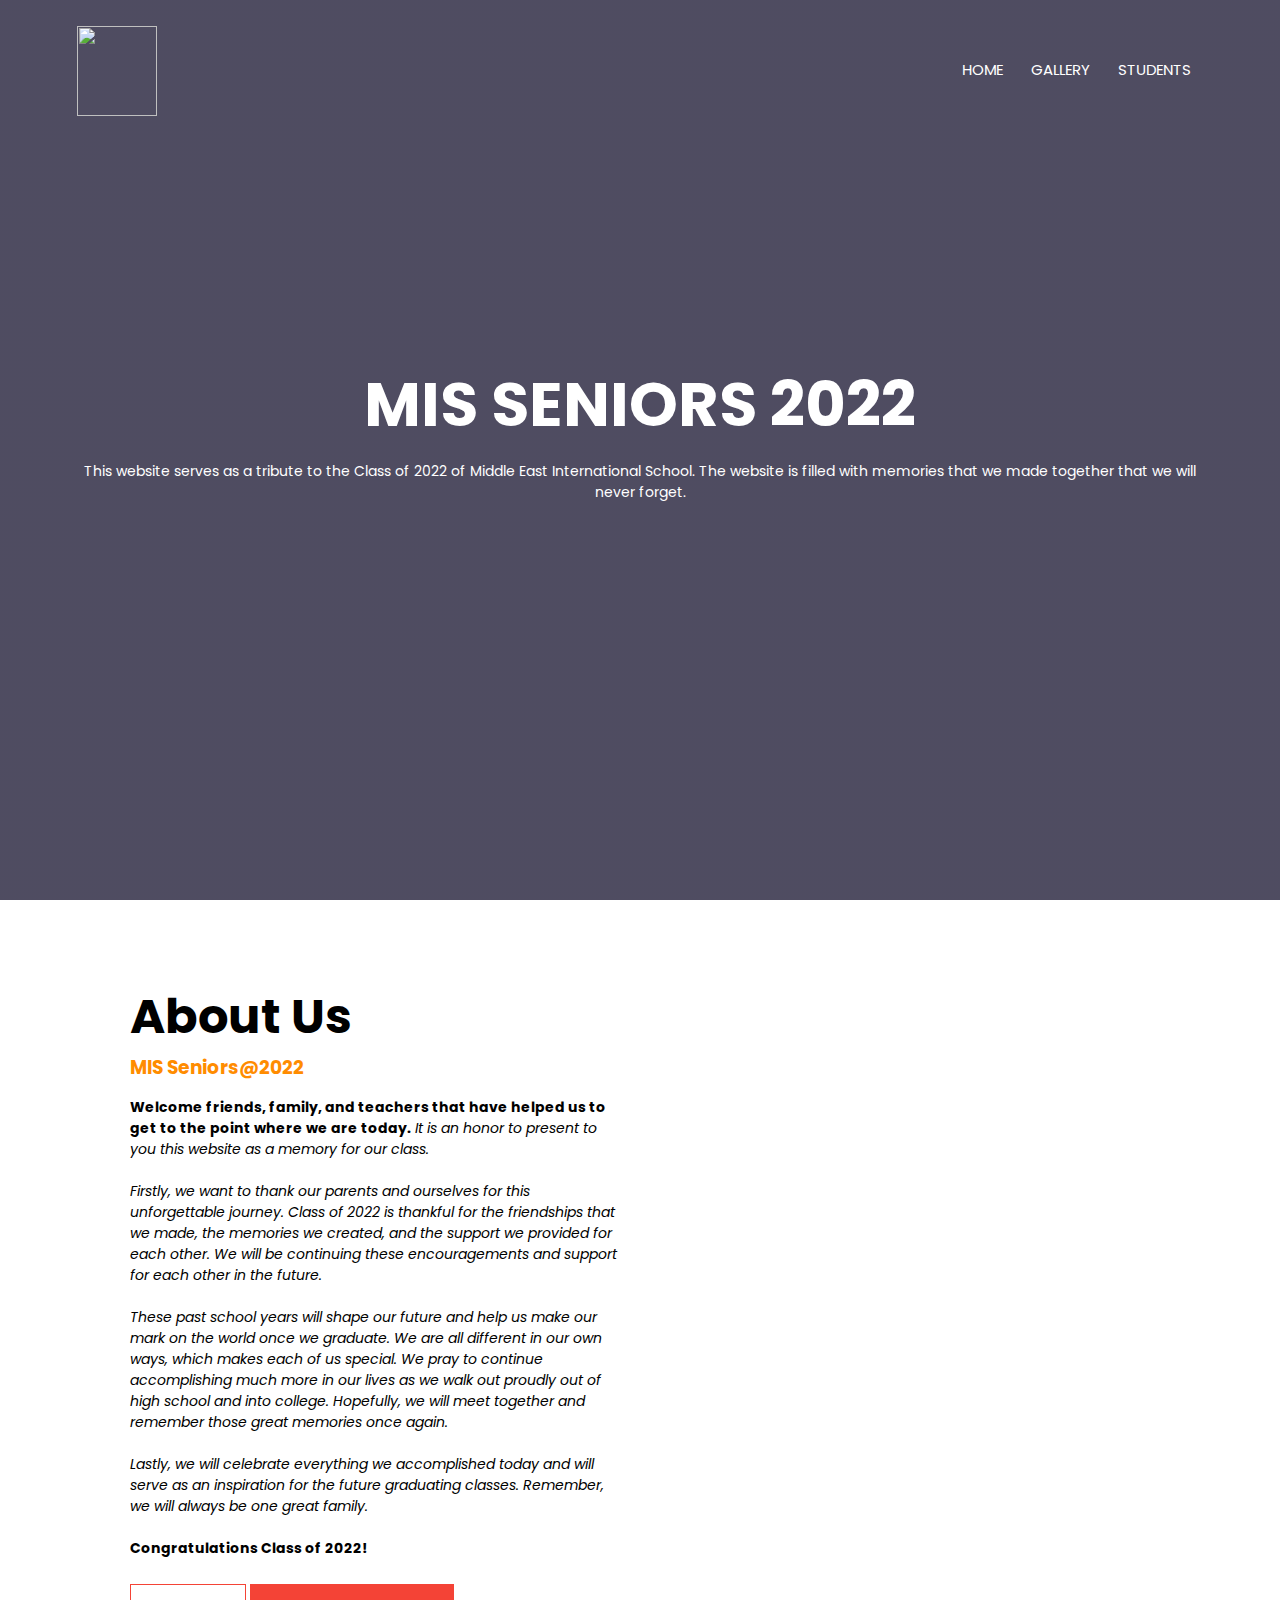
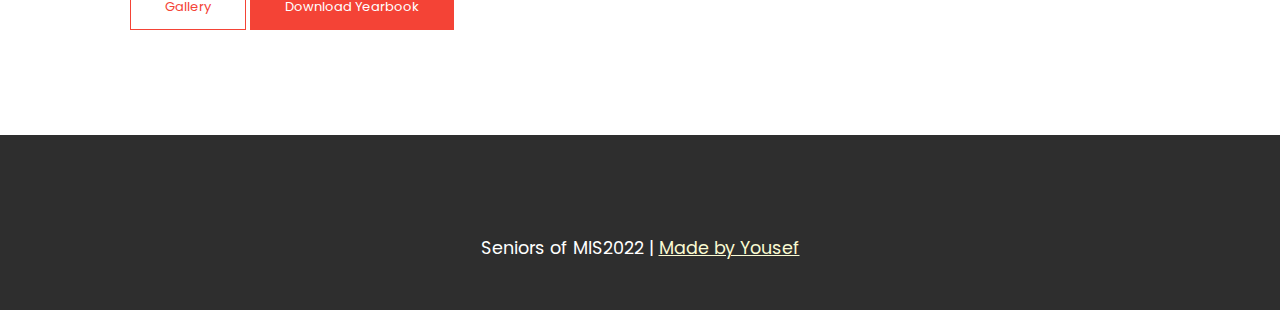
==== index.html @ 428a5448 "Removed all the extension fixers as none worked" ====
<!DOCTYPE html>
<html lang="en">
<head>
    <meta charset="UTF-8">
    <meta http-equiv="X-UA-Compatible" content="IE=edge">
    <meta name="viewport" content="width=device-width, initial-scale=1.0">
    <title>MIS Seniors@2022 - Home</title>
    <link rel="stylesheet" href="style.css">
    <link rel="preconnect" href="https://fonts.gstatic.com">
    <link rel="stylesheet" href="https://fonts.googleapis.com/css2?family=Poppins:wght@100;200;300;400;600;700&display=swap">
    <link rel="stylesheet" href="https://stackpath.bootstrapcdn.com/font-awesome/4.7.0/css/font-awesome.min.css">
    <link rel="icon" href="https://i.ibb.co/d279xcN/classof2022-removebg-preview.png">
</head>
<body>
    
    <section class="header">
        <nav>
            <img src="https://i.ibb.co/d279xcN/classof2022-removebg-preview.png" alt="" width="200" height="90">
            <div class="nav-links">
                <ul>
                    <li><a href="index.html">HOME</a></li>
                    <li><a href="gallery.html">GALLERY</a></li>
                    <li><a href="!students.html">STUDENTS</a></li>
                </ul>

            </div>
        </nav>
        
        <div class="text-box">
            <h1>MIS SENIORS 2022</h1>
            <p>This website serves as a tribute to the Class of 2022 of Middle East International School. The website is filled with memories that we made together that we will never forget.</p>
        </div>
    </section>

            <!-----ABOUT ME------>

            <section class="about">
                <div class="row">
                    <div class="about-col">
                        <h1>About Us</h1>
                        <h3>MIS Seniors@2022</h3>
                        <p><b> Welcome friends, family, and teachers that have helped us to get to the point where we are today.</b> <em>It is an honor to present to you this website as a memory for our class. <br><br>  Firstly, we want to thank our parents and ourselves for this unforgettable journey. Class of 2022 is thankful for the friendships that we made, the memories we created, and the support we provided for each other. We will be continuing these encouragements and support for each other in the future. <br><br> These past school years will shape our future and help us make our mark on the world once we graduate. We are all different in our own ways, which makes each of us special. We pray to continue accomplishing much more in our lives as we walk out proudly out of high school and into college. Hopefully, we will meet together and remember those great memories once again. <br><br> Lastly, we will celebrate everything we accomplished today and will serve as an inspiration for the future graduating classes. Remember, we will always be one great family.</em> <br> <br><b> Congratulations Class of 2022! </b></p>
                        <a href="gallery.html" class="hero-btn red-btn">Gallery</a>
                        <a href="https://drive.google.com/file/d/1LAeB2YhYc8QedgO5tARMxYJMe6aylE0Z/view?usp=sharing" class="hero-btn blue-btn" target="_blank" rel="noopener noreferrer">Download Yearbook</a>
                    </div>
    
                    <div class="about-col">
                        <img src="https://i.ibb.co/TWT8PJt/banner3.jpg" alt="">
                    </div>
                    </div>
                </div>
            </section>

            <footer>
                <ul class="social_icon">
                    <li><a href="index.html"><ion-icon name="home-outline"></ion-icon></icon-icon></a></li>
                    <li><a href="https://www.misqatar.com/" target="_blank" rel="noopener noreferrer"><ion-icon name="school-outline"></ion-icon></icon-icon></a></li>
                    <li><a href="https://www.instagram.com/misseniors2022/" target="_blank" rel="noopener noreferrer"><ion-icon name="logo-instagram"></ion-icon></icon-icon></a></li>
                </ul>
                <p>Seniors of MIS2022 | <a href="index.html"> Made by Yousef</a></p> 
            </footer>

    <script type="module" src="https://unpkg.com/ionicons@5.5.2/dist/ionicons/ionicons.esm.js"></script>
    <script nomodule src="https://unpkg.com/ionicones@5.52/dist/ionicons/ionicons.js"></script>
    
</body>
</html>
---- style.css ----
*{
    margin: 0;
    padding: 0;
    font-family: 'Poppins', sans-serif;
    box-sizing: border-box;
}

.header{
    min-height: 100vh;
    width: 100%;
    background-image: linear-gradient(rgba(4,0,30,0.7),rgba(4,0,30,0.7)),url(/2022\ \(1\)\ -\ Copy1.png); /* Front Page Picture */
    background-position: center;
    background-size: cover;
    position: relative;
}
nav{
    display: flex;
    padding: 2% 6%;
    justify-content: space-between;
    align-items: center;
}
nav img{
    width: 80px;
    float: left;
    text-align: left;
}
.nav-links{
    flex: 1;
    text-align: right;
}
.nav-links ul li{
    list-style: none;
    display: inline-block;
    padding: 8px 12px;
    position: relative;
}
.nav-links ul li a{
    color: #fff;
    text-decoration: none;
    font-size: 15px;
}
.nav-links ul li::after{
    content: "";
    width: 0%;
    height: 2px;
    background: #f44336;
    display: block;
    margin: auto;
    transition: 0.5s;
}
.nav-links ul li:hover::after{
    width: 100%;
}
.text-box{
    width: 90%;
    color: #fff;
    position: absolute;
    top: 50%;
    left: 50%;
    transform: translate(-50%,-50%);
    text-align: center;
}
.text-box h1{
    font-size: 62px;
}
.text-box p{
    margin: 10px 0 40px;
    font-size: 14px;
    color: #fff;
}

/* ABOUT */
.row{
    margin-top: 5%;
    display: flex;
    justify-content: space-between;
}
.about{
    width: 80%;
    margin: auto;
    padding-top: 0px;
    padding-bottom: 0;
}
.about-col{
    flex-basis: 48%;
    padding: 30px 2px;
}
.about-col img{
    width: 100%;
    padding-bottom: 0px;
    padding-top: 100px;
}
.about-col h1{
    font-size: 48px;
    padding-top: 0;
}
.about-col p{
    padding: 15px 0 25px;
    font-size: 14px;
}
.about-col h3{
    color: darkorange;
}
.red-btn{
    border: 1px solid #f44336;
    background: transparent;
    color: #f44336;
}
.blue-btn{
    border: 1px solid #f44336;
    background-color: #f44336;
    color: #fff;
}
.hero-btn{
    display: inline-block;
    text-decoration: none;
    color: #fff;
    border: 1px solid #fff;
    padding: 12px 34px;
    font-size: 13px;
    background: transparent;
    position: relative;
    cursor: pointer;
}
.hero-btn:hover{
    border: 1px solide #f44336;
    background: #f44336;
    transition: 1s;
}
.red-btn{
    border: 1px solid #f44336;
    background: transparent;
    color: #f44336;
}
.blue-btn{
    border: 1px solid #f44336;
    background-color: #f44336;
    color: #fff;
}

/** GALLERY SITE **/

.sub-header{
    min-height: 50vh;
    width: 100%;
    background-image: linear-gradient(rgba(4,9,30,0.7),rgba(4,9,30,0.7)),url(/2022\ \(1\)\ -\ Copy1.png); /* Front Page Picture */
    background-position: center;
    background-size: cover;
    position: relative;
    margin-bottom: 50px; /** CHANGE FUCKING SPACE ONTOP OF PHOTOS **/
}
.input{
    display: none;
    visibility: hidden;
}
.container{
    width: 100%;
    text-align: center;
}
.container h1{
    font-weight: normal;
    font-size: 35px;
    position: relative;
    margin: 40px 0;
    font-weight: bold;
}
.container h1::before{
    content: "";
    position: absolute;
    width: 100px;
    height: 3px;
    background-color: crimson;
    bottom: -10px;
    left: 50%;
    transform: translateX(-50%);
    animation: animate 4s linear infinite;
}

@keyframes animate {
    0%{
        width: 100px;
    }
    50% {
        width: 200px;
    }
    100%{
        width: 100px;
    }
}

.top-content{
    background-color: rgb(240,248,255);
    width: 90%;
    margin: 0 auto 20px auto;
    height: 60px;
    display: flex;
    align-items: center;
    border-radius: 5px;
    box-shadow: 3px 3px 5px lightgray;
}

.container h3{
    height: 100%;
    background-color: rgb(22, 60, 156);
    line-height: 60px;
    padding: 0 50px;
    color: white;
}
label{
    display: inline-block;
    height: 100%;
    margin: 0 50px;
    line-height: 60px;
    font-size: 18px;
    color: gray;
    cursor: pointer;
    transition: color 0.5s;
}
input {
    display: none;
}
label:hover{
    color: black;
}
label > input[type="radio"] { 
    position: absolute;
    opacity: 0;
    display: none;
    visibility: hidden;
}
.photo-gallery{
    width: 90%;
    margin: auto;
    display: grid;
    grid-template-columns: repeat(4, 1fr);
    grid-gap: 20px;
}
.pic{
    position: relative;
    height: 230px;
    border-radius: 10px;
    box-shadow: 3px 3px 5px lightgray;
    cursor: pointer;
    transition: 0.5s;
}
.pic img{
    width: 100%;
    height: 100%;
    border-radius: 10px;
    transition: 0.5s;
}

.pic video{
    width: 100%;
    height: 100%;
    border-radius: 10px;
    transition: 0.5s;
}

#check1:checked ~ .container .photo-gallery .pic{
    opacity: 1;
    transform: scale(1);
    position: relative;
    transition: 0.5s;
}

#check2:checked ~ .container .photo-gallery .photo2{
    opacity: 1;
    transform: scale(1);
    position: relative;

}
#check2:checked ~ .container .photo-gallery .photo3,
#check2:checked ~ .container .photo-gallery .photo4,
#check2:checked ~ .container .photo-gallery .photo5{
    opacity: 0;
    transform: scale(0);
    position: absolute;
    transition: 0s;
}

#check3:checked ~ .container .photo-gallery .photo3{
    opacity: 1;
    transform: scale(1);
    position: relative;

}
#check3:checked ~ .container .photo-gallery .photo4,
#check3:checked ~ .container .photo-gallery .photo5,
#check3:checked ~ .container .photo-gallery .photo2{
    opacity: 0;
    transform: scale(0);
    position: absolute;
    transition: 0s;
}

#check4:checked ~ .container .photo-gallery .photo4{
    opacity: 1;
    transform: scale(1);
    position: relative;

}
#check4:checked ~ .container .photo-gallery .photo2,
#check4:checked ~ .container .photo-gallery .photo5,
#check4:checked ~ .container .photo-gallery .photo3{
    opacity: 0;
    transform: scale(0);
    position: absolute;
    transition: 0s;
}

#check5:checked ~ .container .photo-gallery .photo5{
    opacity: 1;
    transform: scale(1);
    position: relative;

}
#check5:checked ~ .container .photo-gallery .photo2,
#check5:checked ~ .container .photo-gallery .photo3,
#check5:checked ~ .container .photo-gallery .photo4{
    opacity: 0;
    transform: scale(0);
    position: absolute;
    transition: 0s;
}

/** LIGHT BOX **/

#lightbox {
    position: fixed;
    z-index: 1000;
    top: 0;
    width: 100%;
    height: 100%;
    background-color: rgba(0, 0, 0, .8);
    display: none;
  }
  
  #lightbox.active {
    display: flex;
    justify-content: center;
    align-items: center;
  }
  
  #lightbox img {
    max-width: 90%;
    max-height: 80%;
    padding: 4px;
    background-color: black;
    border: 2px solid white;
}

/** footer **/
footer{
    position: relative;
    width: 100%;
    background: rgb(46, 46, 46);
    min-height: 175px;
    padding: 20px 50px;
    display: flex;
    justify-content: center;
    align-items: center;
    flex-direction: column;
    margin-top: 75px;
}
footer .social_icon{
    position: center;
    display: flex;
    justify-content: center;
    align-items: center;
    margin: 10px 0;
    flex-wrap: wrap;
}
footer .social_icon li{
    list-style: none;
}
footer .social_icon li a{
    font-size: 2em;
    color: #fff;
    margin: 0 10px;
    display: inline-block;
    transition: 0.5s;
}
footer .social_icon li a:hover{
    transform: translateY(-10px);
}
footer p{
    color: #fff;
    text-align: center;
    margin-top: 15px;
    margin-bottom: 10px;
    font-size: 1.1em;
}
footer a{
    color: lightgoldenrodyellow;
    text-decoration: underline;
}

/** STUDENTS PAGE **/

.student-list{ /** color around the list **/
    padding: 15px;
}
.card{
    background-color: rgb(240,248,255); 
    /** box-shadow: 0px 10px 5px #b2bec3; **/
    border-radius: 10px;
    padding: 1em;
    text-align: center;
    max-width: 95%;
    margin-bottom: 30px;
}

.card:hover{
    box-shadow: 10px 10px 10px #b2bec3;
}
.card-title{
    font-size: 18px;
    font-weight: bold;
    margin-bottom: 10px;
}
.card-image img{
    max-width: 100%;
    border-radius: 5px;
    /**
    min-width: 150px;
    min-height: 400px;
    **/
}
.card-text{
    text-align: left;
    margin-left: 2em;
    margin-bottom: 0.5em;
    margin-top: 10px;
    font-size: 12px;
}

.student-container{
    display: grid;
    margin: auto;
    grid-template-columns: repeat(5, 1fr);
}

@media(max-width: 700px){
    .container h3{
        padding: 0 25px;
    }
    label{
        font-size: 18px;
        width: 90%;
        margin: 0 5px;
    }
    .photo-gallery{
        grid-template-columns: repeat(2, 1fr);
    }
    .card{
        box-shadow: 0px 10px 5px #b2bec3;
    }
    .card:hover{
        box-shadow: 0px 10px 5px #b2bec3;;
    }
    .student-container{
        grid-template-columns: repeat(2, 1fr);
    }
    .card-text{
        font-size: 10px;
    }
    .card-title{
        font-size: 14px;
    }
    .card-image img{
        max-width: 100%;
        border-radius: 5px;
        min-width: 150px;
        min-height: 250px;
    }
    .text-box h1{
        font-size: 50px;
    }
    .sub-header h1{
        font-size: 30px;
    }
    .nav-links ul{
        flex-wrap: wrap;
        justify-content: center;
    }
    .row{
        flex-direction: column;
    }
    .about-col img{
        padding-top: 0px;
    }
}
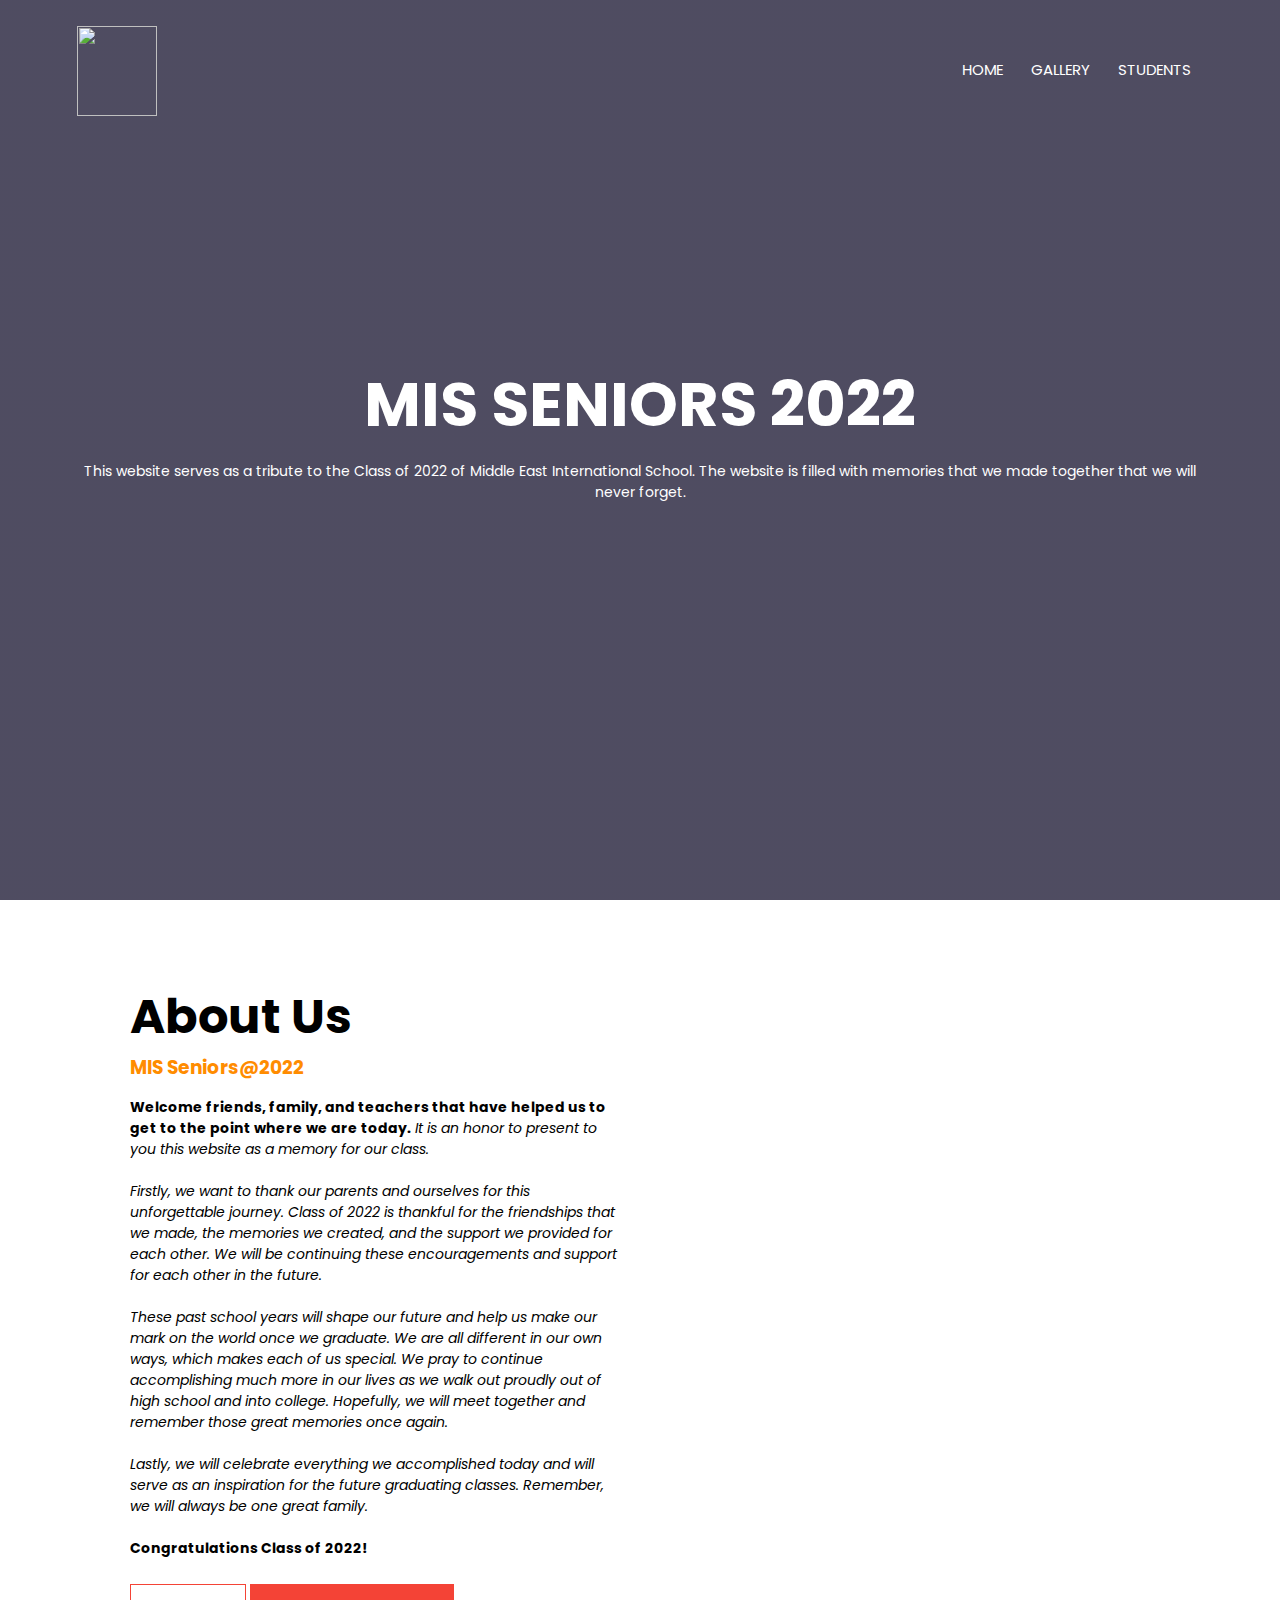
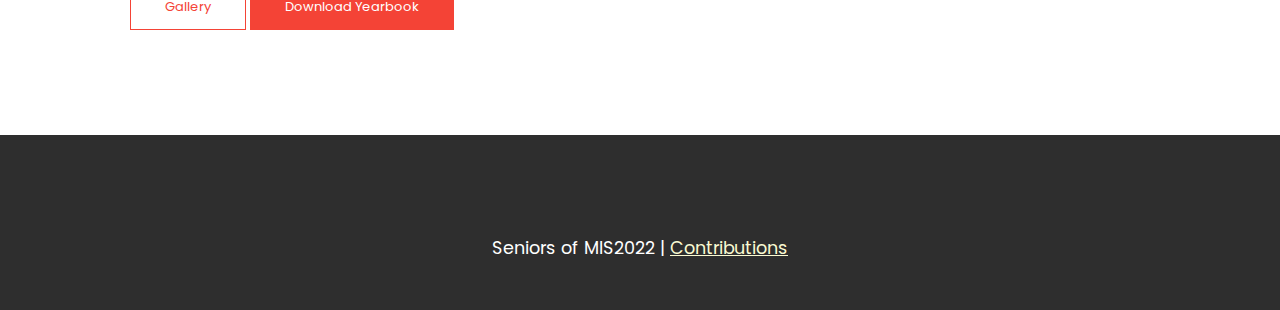
==== commit d4f2fc45: "Further Optimization + Addition of more students and more features (buttons, etc)" ====
--- a/index.html
+++ b/index.html
@@ -4,25 +4,30 @@
     <meta charset="UTF-8">
     <meta http-equiv="X-UA-Compatible" content="IE=edge">
     <meta name="viewport" content="width=device-width, initial-scale=1.0">
+    <meta name="description" content="Home Page: This website serves as a tribute to the Class of 2022 of Middle East International School. The website is filled with memories that we made together that we will never forget.">
+    <meta name="keywords" content="HighSchool, Seniors, Website, School">
+    <meta name="author" content="Yousef">
+    <meta property="og:image" content="https://i.ibb.co/JHF4jrG/2022-compressed-further.jpg" />
+    <meta property="og:site_name" content="MISSeniors2022" />
+    
     <title>MIS Seniors@2022 - Home</title>
     <link rel="stylesheet" href="style.css">
+    <link rel="icon" href="https://i.ibb.co/d279xcN/classof2022-removebg-preview.png">
     <link rel="preconnect" href="https://fonts.gstatic.com">
     <link rel="stylesheet" href="https://fonts.googleapis.com/css2?family=Poppins:wght@100;200;300;400;600;700&display=swap">
     <link rel="stylesheet" href="https://stackpath.bootstrapcdn.com/font-awesome/4.7.0/css/font-awesome.min.css">
-    <link rel="icon" href="https://i.ibb.co/d279xcN/classof2022-removebg-preview.png">
 </head>
 <body>
     
     <section class="header">
         <nav>
-            <img src="https://i.ibb.co/d279xcN/classof2022-removebg-preview.png" alt="" width="200" height="90">
+            <img src="https://i.ibb.co/z8tVQ45/logo.png" alt="" width="200" height="90">
             <div class="nav-links">
                 <ul>
                     <li><a href="index.html">HOME</a></li>
                     <li><a href="gallery.html">GALLERY</a></li>
-                    <li><a href="!students.html">STUDENTS</a></li>
+                    <li><a href="students.html">STUDENTS</a></li>
                 </ul>
-
             </div>
         </nav>
         
@@ -56,8 +61,9 @@
                     <li><a href="index.html"><ion-icon name="home-outline"></ion-icon></icon-icon></a></li>
                     <li><a href="https://www.misqatar.com/" target="_blank" rel="noopener noreferrer"><ion-icon name="school-outline"></ion-icon></icon-icon></a></li>
                     <li><a href="https://www.instagram.com/misseniors2022/" target="_blank" rel="noopener noreferrer"><ion-icon name="logo-instagram"></ion-icon></icon-icon></a></li>
+                    <li><a href="https://github.com/Y234333/SeniorsWebsite" target="_blank" rel="noopener noreferrer"><ion-icon name="logo-Github"></ion-icon></icon-icon></a></li>
                 </ul>
-                <p>Seniors of MIS2022 | <a href="index.html"> Made by Yousef</a></p> 
+                <p>Seniors of MIS2022 | <a href="contributions.html"> Contributions</a></p> 
             </footer>
 
     <script type="module" src="https://unpkg.com/ionicons@5.5.2/dist/ionicons/ionicons.esm.js"></script>
--- a/style.css
+++ b/style.css
@@ -8,7 +8,7 @@
 .header{
     min-height: 100vh;
     width: 100%;
-    background-image: linear-gradient(rgba(4,0,30,0.7),rgba(4,0,30,0.7)),url(/2022\ \(1\)\ -\ Copy1.png); /* Front Page Picture */
+    background-image: linear-gradient(rgba(4,0,30,0.7),rgba(4,0,30,0.7)),url(https://i.ibb.co/JHF4jrG/2022-compressed-further.jpg); /* Front Page Picture */
     background-position: center;
     background-size: cover;
     position: relative;
@@ -137,13 +137,18 @@
     background-color: #f44336;
     color: #fff;
 }
+.image-btn{
+    margin-top: 20px;
+    margin-bottom: 0;
+    margin-left: 88%;
+}
 
 /** GALLERY SITE **/
 
 .sub-header{
     min-height: 50vh;
     width: 100%;
-    background-image: linear-gradient(rgba(4,9,30,0.7),rgba(4,9,30,0.7)),url(/2022\ \(1\)\ -\ Copy1.png); /* Front Page Picture */
+    background-image: linear-gradient(rgba(4,9,30,0.7),rgba(4,9,30,0.7)),url(https://i.ibb.co/JHF4jrG/2022-compressed-further.jpg); /* Front Page Picture */
     background-position: center;
     background-size: cover;
     position: relative;
@@ -188,7 +193,7 @@
     }
 }
 
-.top-content{
+.top-content{ 
     background-color: rgb(240,248,255);
     width: 90%;
     margin: 0 auto 20px auto;
@@ -428,9 +433,7 @@
     **/
 }
 .card-text{
-    text-align: left;
-    margin-left: 2em;
-    margin-bottom: 0.5em;
+    text-align: center;
     margin-top: 10px;
     font-size: 12px;
 }
@@ -443,7 +446,7 @@
 
 @media(max-width: 700px){
     .container h3{
-        padding: 0 25px;
+        padding: 0 20px;
     }
     label{
         font-size: 18px;
@@ -463,7 +466,7 @@
         grid-template-columns: repeat(2, 1fr);
     }
     .card-text{
-        font-size: 10px;
+        font-size: 11px;
     }
     .card-title{
         font-size: 14px;
@@ -490,4 +493,4 @@
     .about-col img{
         padding-top: 0px;
     }
-}+}
